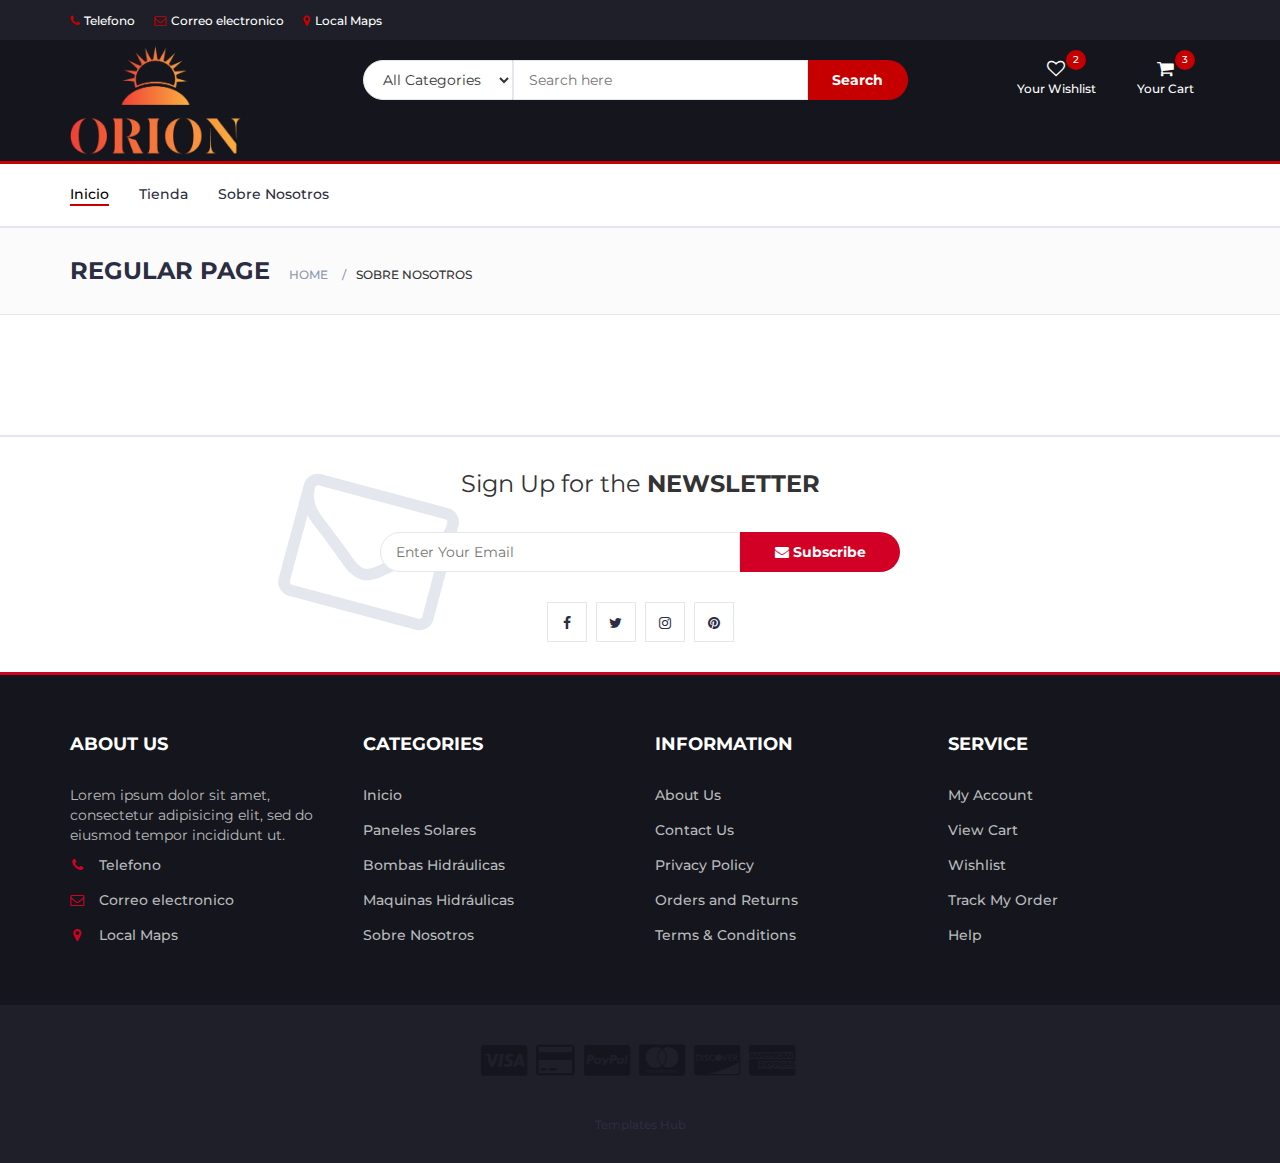
==== about us.html @ 0fdc16f3 "first commit" ====
<!DOCTYPE html>
<html lang="en">
	<head>
		<meta charset="utf-8">
		<meta http-equiv="X-UA-Compatible" content="IE=edge">
		<meta name="viewport" content="width=device-width, initial-scale=1">
		 <!-- The above 3 meta tags *must* come first in the head; any other head content must come *after* these tags -->

		<title>Electro - HTML Ecommerce Template</title>

 		<!-- Google font -->
 		<link href="https://fonts.googleapis.com/css?family=Montserrat:400,500,700" rel="stylesheet">

 		<!-- Bootstrap -->
 		<link type="text/css" rel="stylesheet" href="css/bootstrap.min.css"/>

 		<!-- Slick -->
 		<link type="text/css" rel="stylesheet" href="css/slick.css"/>
 		<link type="text/css" rel="stylesheet" href="css/slick-theme.css"/>

 		<!-- nouislider -->
 		<link type="text/css" rel="stylesheet" href="css/nouislider.min.css"/>

 		<!-- Font Awesome Icon -->
 		<link rel="stylesheet" href="css/font-awesome.min.css">

 		<!-- Custom stlylesheet -->
 		<link type="text/css" rel="stylesheet" href="css/style.css"/>

 		<!-- HTML5 shim and Respond.js for IE8 support of HTML5 elements and media queries -->
 		<!-- WARNING: Respond.js doesn't work if you view the page via file:// -->
 		<!--[if lt IE 9]>
 		  <script src="https://oss.maxcdn.com/html5shiv/3.7.3/html5shiv.min.js"></script>
 		  <script src="https://oss.maxcdn.com/respond/1.4.2/respond.min.js"></script>
 		<![endif]-->

    </head>
	<body>
		<!-- HEADER -->
		<header>
			<!-- TOP HEADER -->
			<div id="top-header">
				<div class="container">
					<ul class="header-links pull-left">
						<li><a href="https://api.whatsapp.com/send?phone=50589466511" target="_blank"><i class="fa fa-phone"></i>Telefono</a></li>
						<li><a href="#" target="_blank"><i class="fa fa-envelope-o"></i>Correo electronico</a></li>
						<li><a href="https://goo.gl/maps/2Bye7nDA3niQNHXu9" target="_blank"><i class="fa fa-map-marker"></i>Local Maps</a></li>
					</ul>
				</div>
			</div>
			<!-- /TOP HEADER -->

			<!-- MAIN HEADER -->
			<div id="header">
				<!-- container -->
				<div class="container">
					<!-- row -->
					<div class="row">
						<!-- LOGO -->
						<div class="col-md-3">
							<div class="header-logo">
								<a href="/index.html" class="logo">
									<img src="./img/logo.png" alt="" id="Logo_">
								</a>
							</div>
						</div>
						<!-- /LOGO -->

						<!-- SEARCH BAR -->
						<div class="col-md-6">
							<div class="header-search">
								<form>
									<select class="input-select">
										<option value="0">All Categories</option>
										<option value="1">Category 01</option>
										<option value="1">Category 02</option>
									</select>
									<input class="input" placeholder="Search here">
									<button class="search-btn">Search</button>
								</form>
							</div>
						</div>
						<!-- /SEARCH BAR -->

						<!-- ACCOUNT -->
						<div class="col-md-3 clearfix">
							<div class="header-ctn">
								<!-- Wishlist -->
								<div>
									<a href="#">
										<i class="fa fa-heart-o"></i>
										<span>Your Wishlist</span>
										<div class="qty">2</div>
									</a>
								</div>
								<!-- /Wishlist -->

								<!-- Cart -->
								<div class="dropdown">
									<a class="dropdown-toggle" data-toggle="dropdown" aria-expanded="true">
										<i class="fa fa-shopping-cart"></i>
										<span>Your Cart</span>
										<div class="qty">3</div>
									</a>
									<div class="cart-dropdown">
										<div class="cart-list">
											<div class="product-widget">
												<div class="product-img">
													<img src="./img/product01.png" alt="">
												</div>
												<div class="product-body">
													<h3 class="product-name"><a href="#">product name goes here</a></h3>
													<h4 class="product-price"><span class="qty">1x</span>$980.00</h4>
												</div>
												<button class="delete"><i class="fa fa-close"></i></button>
											</div>

											<div class="product-widget">
												<div class="product-img">
													<img src="./img/product02.png" alt="">
												</div>
												<div class="product-body">
													<h3 class="product-name"><a href="#">product name goes here</a></h3>
													<h4 class="product-price"><span class="qty">3x</span>$980.00</h4>
												</div>
												<button class="delete"><i class="fa fa-close"></i></button>
											</div>
										</div>
										<div class="cart-summary">
											<small>3 Item(s) selected</small>
											<h5>SUBTOTAL: $2940.00</h5>
										</div>
										<div class="cart-btns">
											<a href="#">View Cart</a>
											<a href="#">Checkout  <i class="fa fa-arrow-circle-right"></i></a>
										</div>
									</div>
								</div>
								<!-- /Cart -->

								<!-- Menu Toogle -->
								<div class="menu-toggle">
									<a href="#">
										<i class="fa fa-bars"></i>
										<span>Menu</span>
									</a>
								</div>
								<!-- /Menu Toogle -->
							</div>
						</div>
						<!-- /ACCOUNT -->
					</div>
					<!-- row -->
				</div>
				<!-- container -->
			</div>
			<!-- /MAIN HEADER -->
		</header>
		<!-- /HEADER -->

		<!-- NAVIGATION -->
		<nav id="navigation">
			<!-- container -->
			<div class="container">
				<!-- responsive-nav -->
				<div id="responsive-nav">
					<!-- NAV -->
					<ul class="main-nav nav navbar-nav">
						<li class="active"><a href="/index.html">Inicio</a></li>
						<li><a href="/store.html">Tienda</a></li>
						<li><a href="/about us.html">Sobre Nosotros</a></li>
					</ul>
					<!-- /NAV -->
				</div>
				<!-- /responsive-nav -->
			</div>
			<!-- /container -->
		</nav>
		<!-- /NAVIGATION -->

		<!-- BREADCRUMB -->
		<div id="breadcrumb" class="section">
			<!-- container -->
			<div class="container">
				<!-- row -->
				<div class="row">
					<div class="col-md-12">
						<h3 class="breadcrumb-header">Regular Page</h3>
						<ul class="breadcrumb-tree">
							<li><a href="/index.html">Home</a></li>
							<li class="active">Sobre Nosotros</li>
						</ul>
					</div>
				</div>
				<!-- /row -->
			</div>
			<!-- /container -->
		</div>
		<!-- /BREADCRUMB -->

		<!-- SECTION -->
		<div class="section">
			<!-- container -->
			
				<!-- row -->
				<div class="row">
				</div>
				<!-- /row -->
			</div>
			<!-- /container -->
		</div>
		<!-- /SECTION -->

		<!-- NEWSLETTER -->
		<div id="newsletter" class="section">
			<!-- container -->
			<div class="container">
				<!-- row -->
				<div class="row">
					<div class="col-md-12">
						<div class="newsletter">
							<p>Sign Up for the <strong>NEWSLETTER</strong></p>
							<form>
								<input class="input" type="email" placeholder="Enter Your Email">
								<button class="newsletter-btn"><i class="fa fa-envelope"></i> Subscribe</button>
							</form>
							<ul class="newsletter-follow">
								<li>
									<a href="#"><i class="fa fa-facebook"></i></a>
								</li>
								<li>
									<a href="#"><i class="fa fa-twitter"></i></a>
								</li>
								<li>
									<a href="#"><i class="fa fa-instagram"></i></a>
								</li>
								<li>
									<a href="#"><i class="fa fa-pinterest"></i></a>
								</li>
							</ul>
						</div>
					</div>
				</div>
				<!-- /row -->
			</div>
			<!-- /container -->
		</div>
		<!-- /NEWSLETTER -->

		<!-- FOOTER -->
		<footer id="footer">
			<!-- top footer -->
			<div class="section">
				<!-- container -->
				<div class="container">
					<!-- row -->
					<div class="row">
						<div class="col-md-3 col-xs-6">
							<div class="footer">
								<h3 class="footer-title">About Us</h3>
								<p>Lorem ipsum dolor sit amet, consectetur adipisicing elit, sed do eiusmod tempor incididunt ut.</p>
								<ul class="footer-links">
									<li><a href="https://api.whatsapp.com/send?phone=50589466511" target="_blank"><i class="fa fa-phone"></i>Telefono</a></li>
									<li><a href="#"><i class="fa fa-envelope-o"></i>Correo electronico</a></li>
									<li><a href="https://goo.gl/maps/2Bye7nDA3niQNHXu9" target="_blank"><i class="fa fa-map-marker"></i>Local Maps</a></li>
								</ul>
							</div>
						</div>

						<div class="col-md-3 col-xs-6">
							<div class="footer">
								<h3 class="footer-title">Categories</h3>
								<ul class="footer-links">
									<li class="active"><a href="/index.html">Inicio</a></li>
									<li><a href="/product.html">Paneles Solares</a></li>
									<li><a href="/product.html">Bombas Hidráulicas</a></li>
									<li><a href="/product.html">Maquinas Hidráulicas</a></li>
									<li><a href="/blank.html">Sobre Nosotros</a></li>
								</ul>
							</div>
						</div>

						<div class="clearfix visible-xs"></div>

						<div class="col-md-3 col-xs-6">
							<div class="footer">
								<h3 class="footer-title">Information</h3>
								<ul class="footer-links">
									<li><a href="#">About Us</a></li>
									<li><a href="#">Contact Us</a></li>
									<li><a href="#">Privacy Policy</a></li>
									<li><a href="#">Orders and Returns</a></li>
									<li><a href="#">Terms & Conditions</a></li>
								</ul>
							</div>
						</div>

						<div class="col-md-3 col-xs-6">
							<div class="footer">
								<h3 class="footer-title">Service</h3>
								<ul class="footer-links">
									<li><a href="#">My Account</a></li>
									<li><a href="#">View Cart</a></li>
									<li><a href="#">Wishlist</a></li>
									<li><a href="#">Track My Order</a></li>
									<li><a href="#">Help</a></li>
								</ul>
							</div>
						</div>
					</div>
					<!-- /row -->
				</div>
				<!-- /container -->
			</div>
			<!-- /top footer -->

			<!-- bottom footer -->
			<div id="bottom-footer" class="section">
				<div class="container">
					<!-- row -->
					<div class="row">
						<div class="col-md-12 text-center">
							<ul class="footer-payments">
								<li><a href="#"><i class="fa fa-cc-visa"></i></a></li>
								<li><a href="#"><i class="fa fa-credit-card"></i></a></li>
								<li><a href="#"><i class="fa fa-cc-paypal"></i></a></li>
								<li><a href="#"><i class="fa fa-cc-mastercard"></i></a></li>
								<li><a href="#"><i class="fa fa-cc-discover"></i></a></li>
								<li><a href="#"><i class="fa fa-cc-amex"></i></a></li>
							</ul>
							<span class="copyright">
								 <a target="_blank" href="https://www.templateshub.net">Templates Hub</a>
							</span>


						</div>
					</div>
						<!-- /row -->
				</div>
				<!-- /container -->
			</div>
			<!-- /bottom footer -->
		</footer>
		<!-- /FOOTER -->

		<!-- jQuery Plugins -->
		<script src="js/jquery.min.js"></script>
		<script src="js/bootstrap.min.js"></script>
		<script src="js/slick.min.js"></script>
		<script src="js/nouislider.min.js"></script>
		<script src="js/jquery.zoom.min.js"></script>
		<script src="js/main.js"></script>

	</body>
</html>
---- css/nouislider.min.css ----
/*! nouislider - 10.0.0 - 2017-05-28 14:52:48 */.noUi-target,.noUi-target *{-webkit-touch-callout:none;-webkit-tap-highlight-color:transparent;-webkit-user-select:none;-ms-touch-action:none;touch-action:none;-ms-user-select:none;-moz-user-select:none;user-select:none;-moz-box-sizing:border-box;box-sizing:border-box}.noUi-target{position:relative;direction:ltr}.noUi-base{width:100%;height:100%;position:relative;z-index:1}.noUi-connect{position:absolute;right:0;top:0;left:0;bottom:0}.noUi-origin{position:absolute;height:0;width:0}.noUi-handle{position:relative;z-index:1}.noUi-state-tap .noUi-connect,.noUi-state-tap .noUi-origin{-webkit-transition:top .3s,right .3s,bottom .3s,left .3s;transition:top .3s,right .3s,bottom .3s,left .3s}.noUi-state-drag *{cursor:inherit!important}.noUi-base,.noUi-handle{-webkit-transform:translate3d(0,0,0);transform:translate3d(0,0,0)}.noUi-horizontal{height:18px}.noUi-horizontal .noUi-handle{width:34px;height:28px;left:-17px;top:-6px}.noUi-vertical{width:18px}.noUi-vertical .noUi-handle{width:28px;height:34px;left:-6px;top:-17px}.noUi-target{background:#FAFAFA;border-radius:4px;border:1px solid #D3D3D3;box-shadow:inset 0 1px 1px #F0F0F0,0 3px 6px -5px #BBB}.noUi-connect{background:#3FB8AF;border-radius:4px;box-shadow:inset 0 0 3px rgba(51,51,51,.45);-webkit-transition:background 450ms;transition:background 450ms}.noUi-draggable{cursor:ew-resize}.noUi-vertical .noUi-draggable{cursor:ns-resize}.noUi-handle{border:1px solid #D9D9D9;border-radius:3px;background:#FFF;cursor:default;box-shadow:inset 0 0 1px #FFF,inset 0 1px 7px #EBEBEB,0 3px 6px -3px #BBB}.noUi-active{box-shadow:inset 0 0 1px #FFF,inset 0 1px 7px #DDD,0 3px 6px -3px #BBB}.noUi-handle:after,.noUi-handle:before{content:"";display:block;position:absolute;height:14px;width:1px;background:#E8E7E6;left:14px;top:6px}.noUi-handle:after{left:17px}.noUi-vertical .noUi-handle:after,.noUi-vertical .noUi-handle:before{width:14px;height:1px;left:6px;top:14px}.noUi-vertical .noUi-handle:after{top:17px}[disabled] .noUi-connect{background:#B8B8B8}[disabled] .noUi-handle,[disabled].noUi-handle,[disabled].noUi-target{cursor:not-allowed}.noUi-pips,.noUi-pips *{-moz-box-sizing:border-box;box-sizing:border-box}.noUi-pips{position:absolute;color:#999}.noUi-value{position:absolute;white-space:nowrap;text-align:center}.noUi-value-sub{color:#ccc;font-size:10px}.noUi-marker{position:absolute;background:#CCC}.noUi-marker-large,.noUi-marker-sub{background:#AAA}.noUi-pips-horizontal{padding:10px 0;height:80px;top:100%;left:0;width:100%}.noUi-value-horizontal{-webkit-transform:translate3d(-50%,50%,0);transform:translate3d(-50%,50%,0)}.noUi-marker-horizontal.noUi-marker{margin-left:-1px;width:2px;height:5px}.noUi-marker-horizontal.noUi-marker-sub{height:10px}.noUi-marker-horizontal.noUi-marker-large{height:15px}.noUi-pips-vertical{padding:0 10px;height:100%;top:0;left:100%}.noUi-value-vertical{-webkit-transform:translate3d(0,50%,0);transform:translate3d(0,50%,0);padding-left:25px}.noUi-marker-vertical.noUi-marker{width:5px;height:2px;margin-top:-1px}.noUi-marker-vertical.noUi-marker-sub{width:10px}.noUi-marker-vertical.noUi-marker-large{width:15px}.noUi-tooltip{display:block;position:absolute;border:1px solid #D9D9D9;border-radius:3px;background:#fff;color:#000;padding:5px;text-align:center;white-space:nowrap}.noUi-horizontal .noUi-tooltip{-webkit-transform:translate(-50%,0);transform:translate(-50%,0);left:50%;bottom:120%}.noUi-vertical .noUi-tooltip{-webkit-transform:translate(0,-50%);transform:translate(0,-50%);top:50%;right:120%}
---- css/style.css ----
/*
Template Name: Electro - HTML Ecommerce Template
Author: yaminncco

Colors:
	Body 		: #333
	Headers 	: #2B2D42
	Primary 	: #D10024
	Dark 		: #15161D ##1E1F29
	Grey 		: #E4E7ED #FBFBFC #8D99AE #B9BABC

Fonts: Montserrat

Table OF Contents
------------------------------------
1 > GENERAL
------ Typography
------ Buttons
------ Inputs
------ Sections
------ Breadcrumb
2 > HEADER
------ Top header
------ Logo
------ Search
------ Cart
3 > NAVIGATION
------ Main nav
------ Responsive Nav
4 > CATEGORY SHOP
5 > HOT DEAL
6 > PRODUCT
------ Product
------ Widget product
------ Product slick
7 > STORE PAGE
------ Aside
------ Store
8 > PRODUCT DETAILS PAGE
------ Product view
------ Product details
------ Product tab
9 > CHECKOUT PAGE
10 > NEWSLETTER
11 > FOOTER
11 > SLICK STYLE
12 > RESPONSIVE
------------------------------------*/

/*=========================================================
	01 -> GENERAL
===========================================================*/

/*----------------------------*\
	Typography
\*----------------------------*/

body {
  font-family: 'Montserrat', sans-serif;
  font-weight: 400;
  color: #333;
}

h1, h2, h3, h4, h5, h6 {
  color: #2B2D42;
  font-weight: 700;
  margin: 0 0 10px;
}

a {
  color: #2B2D42;
  font-weight: 500;
  -webkit-transition: 0.2s color;
  transition: 0.2s color;
}

a:hover, a:focus {
  color: #D10024;
  text-decoration: none;
  outline: none;
}

ul, ol {
  margin: 0;
  padding: 0;
  list-style: none
}

/*----------------------------*\
	Buttons
\*----------------------------*/

.primary-btn {
  display: inline-block;
  padding: 12px 30px;
  background-color: #0000d1;
  border: none;
  border-radius: 40px;
  color: #FFF;
  text-transform: uppercase;
  font-weight: 700;
  text-align: center;
  -webkit-transition: 0.2s all;
  transition: 0.2s all;
}

.primary-btn:hover, .primary-btn:focus {
  opacity: 0.9;
  color: #FFF;
}

/*----------------------------*\
	Inputs
\*----------------------------*/

/*-- Text input --*/

.input {
  height: 40px;
  padding: 0px 15px;
  border: 1px solid #E4E7ED;
  background-color: #FFF;
  width: 100%;
}

textarea.input {
  padding: 15px;
  min-height: 90px;
}

/*-- Number input --*/

.input-number {
  position: relative;
}

.input-number input[type="number"]::-webkit-inner-spin-button, .input-number input[type="number"]::-webkit-outer-spin-button {
  -webkit-appearance: none;
  margin: 0;
}

.input-number input[type="number"] {
  -moz-appearance: textfield;
  height: 40px;
  width: 100%;
  border: 1px solid #E4E7ED;
  background-color: #FFF;
  padding: 0px 35px 0px 15px;
}

.input-number .qty-up, .input-number .qty-down {
  position: absolute;
  display: block;
  width: 20px;
  height: 20px;
  border: 1px solid #E4E7ED;
  background-color: #FFF;
  text-align: center;
  font-weight: 700;
  cursor: pointer;
  -webkit-user-select: none;
  -moz-user-select: none;
  -ms-user-select: none;
  user-select: none;
}

.input-number .qty-up {
  right: 0;
  top: 0;
  border-bottom: 0px;
}

.input-number .qty-down {
  right: 0;
  bottom: 0;
}

.input-number .qty-up:hover, .input-number .qty-down:hover {
  background-color: #E4E7ED;
  color: #0000d1;
}

/*-- Select input --*/

.input-select {
  padding: 0px 15px;
  background: #FFF;
  border: 1px solid #E4E7ED;
  height: 40px;
}

/*-- checkbox & radio input --*/

.input-radio, .input-checkbox {
  position: relative;
  display: block;
}

.input-radio input[type="radio"]:not(:checked), .input-radio input[type="radio"]:checked, .input-checkbox input[type="checkbox"]:not(:checked), .input-checkbox input[type="checkbox"]:checked {
  position: absolute;
  margin-left: -9999px;
  visibility: hidden;
}

.input-radio label, .input-checkbox label {
  font-weight: 500;
  min-height: 20px;
  padding-left: 20px;
  margin-bottom: 5px;
  cursor: pointer;
}

.input-radio input[type="radio"]+label span, .input-checkbox input[type="checkbox"]+label span {
  position: absolute;
  left: 0px;
  top: 4px;
  width: 14px;
  height: 14px;
  border: 2px solid #E4E7ED;
  background: #FFF;
}

.input-radio input[type="radio"]+label span {
  border-radius: 50%;
}

.input-radio input[type="radio"]+label span:after {
  content: "";
  position: absolute;
  left: 50%;
  top: 50%;
  -webkit-transform: translate(-50%, -50%) scale(0);
  -ms-transform: translate(-50%, -50%) scale(0);
  transform: translate(-50%, -50%) scale(0);
  background-color: #FFF;
  width: 4px;
  height: 4px;
  border-radius: 50%;
  opacity: 0;
  -webkit-transition: all 0.2s;
  transition: all 0.2s;
}

.input-checkbox input[type="checkbox"]+label span:after {
  content: '✔';
  position: absolute;
  top: -2px;
  left: 1px;
  font-size: 10px;
  color: #FFF;
  opacity: 0;
  -webkit-transform: scale(0);
  -ms-transform: scale(0);
  transform: scale(0);
  -webkit-transition: all 0.2s;
  transition: all 0.2s;
}

.input-radio input[type="radio"]:checked+label span, .input-checkbox input[type="checkbox"]:checked+label span {
  background-color: #D10024;
  border-color: #0000d1;
}

.input-radio input[type="radio"]:checked+label span:after {
  opacity: 1;
  -webkit-transform: translate(-50%, -50%) scale(1);
  -ms-transform: translate(-50%, -50%) scale(1);
  transform: translate(-50%, -50%) scale(1);
}

.input-checkbox input[type="checkbox"]:checked+label span:after {
  opacity: 1;
  -webkit-transform: scale(1);
  -ms-transform: scale(1);
  transform: scale(1);
}

.input-radio .caption, .input-checkbox .caption {
  margin-top: 5px;
  max-height: 0;
  overflow: hidden;
  -webkit-transition: 0.3s max-height;
  transition: 0.3s max-height;
}

.input-radio input[type="radio"]:checked~.caption, .input-checkbox input[type="checkbox"]:checked~.caption {
  max-height: 800px;
}

/*----------------------------*\
	Section
\*----------------------------*/

.section {
  padding-top: 30px;
  padding-bottom: 30px;
}

.section-title {
  position: relative;
  margin-bottom: 30px;
  margin-top: 15px;
}

.section-title .title {
  display: inline-block;
  text-transform: uppercase;
  margin: 0px;
}

.section-title .section-nav {
  float: right;
}

.section-title .section-nav .section-tab-nav {
  display: inline-block;
}

.section-tab-nav li {
  display: inline-block;
  margin-right: 15px;
}

.section-tab-nav li:last-child {
  margin-right: 0px;
}

.section-tab-nav li a {
  font-weight: 700;
  color: #8D99AE;
}

.section-tab-nav li a:after {
  content: "";
  display: block;
  width: 0%;
  height: 2px;
  background-color: #0000d1;
  -webkit-transition: 0.2s all;
  transition: 0.2s all;
}

.section-tab-nav li.active a {
  color: #0000d1;
}

.section-tab-nav li a:hover:after, .section-tab-nav li a:focus:after, .section-tab-nav li.active a:after {
  width: 100%;
}

.section-title .section-nav .products-slick-nav {
  top: 0px;
  right: 0px;
}

/*----------------------------*\
	Breadcrumb
\*----------------------------*/

#breadcrumb {
  padding: 30px 0px;
  background: #FBFBFC;
  border-bottom: 1px solid #E4E7ED;
  margin-bottom: 30px;
}

#breadcrumb .breadcrumb-header {
  display: inline-block;
  margin-top: 0px;
  margin-bottom: 0px;
  margin-right: 15px;
  text-transform: uppercase;
}

#breadcrumb .breadcrumb-tree {
  display: inline-block;
}

#breadcrumb .breadcrumb-tree li {
  display: inline-block;
  font-size: 12px;
  font-weight: 500;
  text-transform: uppercase;
}

#breadcrumb .breadcrumb-tree li+li {
  margin-left: 10px;
}

#breadcrumb .breadcrumb-tree li+li:before {
  content: '/';
  display: inline-block;
  color: #8D99AE;
  margin-right: 10px;
}

#breadcrumb .breadcrumb-tree li a {
  color: #8D99AE;
}

#breadcrumb .breadcrumb-tree li a:hover {
  color: #0000ff;
}

/*=========================================================
	02 -> HEADER
===========================================================*/

/*----------------------------*\
	Top header
\*----------------------------*/

#top-header {
  padding-top: 10px;
  padding-bottom: 10px;
  background-color: #1E1F29;
}

.header-links li {
  display: inline-block;
  margin-right: 15px;
  font-size: 12px;
}

.header-links li:last-child {
  margin-right: 0px;
}

.header-links li a {
  color: #FFF;
}

.header-links li a:hover {
  color:#c60000;
}

.header-links li i {
  color:#c60000;
  margin-right: 5px;
}

/*----------------------------*\
	Logo
\*----------------------------*/

#Logo_{
  width: 65%;
}

#header {
  background-color: #15161D;
  padding: 5px;
}

.header-logo {
  float: left;
}

.header-logo .logo img {
  display: block;
  width: 65%;
}

/*----------------------------*\
	Search
\*----------------------------*/

.header-search {
  padding-top: 15px;
}

.header-search form {
  position: relative;
  
}

.header-search form .input-select {
  margin-right: -4px;
  border-radius: 40px 0px 0px 40px;
}

.header-search form .input {
  width: calc(100% - 260px);
  margin-right: -4px;
}

.header-search form .search-btn {
  height: 40px;
  width: 100px;
  background:#c60000;
  color: #FFF;
  font-weight: 700;
  border: none;
  border-radius: 0px 40px 40px 0px;
}

/*----------------------------*\
	Cart
\*----------------------------*/

.header-ctn {
  float: right;
  padding: 15px 0px;
}

.header-ctn>div {
  display: inline-block;
}

.header-ctn>div+div {
  margin-left: 15px;
}

.header-ctn>div>a {
  display: block;
  position: relative;
  width: 90px;
  text-align: center;
  color: #FFF;
}

.header-ctn>div>a>i {
  display: block;
  font-size: 18px;
}

.header-ctn>div>a>span {
  font-size: 12px;
}

.header-ctn>div>a>.qty {
  position: absolute;
  right: 15px;
  top: -10px;
  width: 20px;
  height: 20px;
  line-height: 20px;
  text-align: center;
  border-radius: 50%;
  font-size: 10px;
  color: #FFF;
  background-color: #c60000;
}

.header-ctn .menu-toggle {
  display: none;
}

.cart-dropdown {
  position: absolute;
  width: 300px;
  background: #FFF;
  padding: 15px;
  -webkit-box-shadow: 0px 0px 0px 2px #E4E7ED;
  box-shadow: 0px 0px 0px 2px #E4E7ED;
  z-index: 99;
  right: 0;
  opacity: 0;
  visibility: hidden;
}

.dropdown.open>.cart-dropdown {
  opacity: 1;
  visibility: visible;
}

.cart-dropdown .cart-list {
  max-height: 180px;
  overflow-y: scroll;
  margin-bottom: 15px;
}

.cart-dropdown .cart-list .product-widget {
  padding: 0px;
  -webkit-box-shadow: none;
  box-shadow: none;
}

.cart-dropdown .cart-list .product-widget:last-child {
  margin-bottom: 0px;
}

.cart-dropdown .cart-list .product-widget .product-img {
  left: 0px;
  top: 0px;
}

.cart-dropdown .cart-list .product-widget .product-body .product-price {
  color: #2B2D42;
}

.cart-dropdown .cart-btns {
  margin: 0px -17px -17px;
}

.cart-dropdown .cart-btns>a {
  display: inline-block;
  width: calc(50% - 0px);
  padding: 12px;
  background-color: #D10024;
  color: #FFF;
  text-align: center;
  font-weight: 700;
  -webkit-transition: 0.2s all;
  transition: 0.2s all;
}

.cart-dropdown .cart-btns>a:first-child {
  margin-right: -4px;
  background-color: #1e1f29;
}

.cart-dropdown .cart-btns>a:hover {
  opacity: 0.9;
}

.cart-dropdown .cart-summary {
  border-top: 1px solid #E4E7ED;
  padding-top: 15px;
  padding-bottom: 15px;
}

/*=========================================================
	03 -> Navigation
===========================================================*/

#navigation {
  background: #FFF;
  border-bottom: 2px solid #E4E7ED;
  border-top: 3px solid #c60000;
}

/*----------------------------*\
	Main nav
\*----------------------------*/

.main-nav>li+li {
  margin-left: 30px
}

.main-nav>li>a {
  padding: 20px 0px;
}

.main-nav>li>a:hover, .main-nav>li>a:focus, .main-nav>li.active>a {
  color: black;
  background-color: transparent;
}

.main-nav>li>a:after {
  content: "";
  display: block;
  width: 0%;
  height: 2px;
  background-color: #c60000;
  -webkit-transition: 0.2s all;
  transition: 0.2s all;
}

.main-nav>li>a:hover:after, .main-nav>li>a:focus:after, .main-nav>li.active>a:after {
  width: 100%;
}

.header-ctn li.nav-toggle {
  display: none;
}

/*----------------------------*\
	responsive nav
\*----------------------------*/

@media only screen and (max-width: 991px) {
  .header-ctn .menu-toggle {
    display: inline-block;
  }
  #responsive-nav {
    position: fixed;
    left: 0;
    top: 0;
    background: #15161D;
    height: 100vh;
    max-width: 250px;
    width: 0%;
    overflow: hidden;
    z-index: 22;
    padding-top: 60px;
    -webkit-transform: translateX(-100%);
    -ms-transform: translateX(-100%);
    transform: translateX(-100%);
    -webkit-transition: 0.2s all;
    transition: 0.2s all;
  }
  #responsive-nav.active {
    -webkit-transform: translateX(0%);
    -ms-transform: translateX(0%);
    transform: translateX(0%);
    width: 100%;
  }
  .main-nav {
    margin: 0px;
    float: none;
  }
  .main-nav>li {
    display: block;
    float: none;
  }
  .main-nav>li+li {
    margin-left: 0px;
  }
  .main-nav>li>a {
    padding: 15px;
    color: #FFF;
  }
}

/*=========================================================
	03.5 -> info app
===========================================================*/
.container_info{
  margin: 20rem;
  display: flex;
  align-items: center;
}
.title_app h2{
  font-size: 10rem;
}
.title_app p{
  font-size: 2ch;
}
.img_app{
  margin: 10px;
}

/*=========================================================
	04 -> CATEGORY SHOP
===========================================================*/

.shop {
  position: relative;
  overflow: hidden;
  margin: 15px 0px;
}

.shop:before {
  content: "";
  position: absolute;
  top: 0;
  bottom: 0;
  left: 0px;
  width: 42%;
  background: #c60000d2;
  opacity: 0.9;
  -webkit-transform: skewX(-40deg);
  -ms-transform: skewX(-40deg);
  transform: skewX(-44deg);
}
#product01{
  width: 68%;
}

#product03{
  width: 75%;
}
#product05{
  width: 75%;
}

.shop:after {
  content: "";
  position: absolute;
  top: 0;
  bottom: 0;
  left: 1px;
  width: 100%;
  background: #de0000e0;
  opacity: 0.9;
  -webkit-transform: skewX(-45deg) translateX(-100%);
  -ms-transform: skewX(-45deg) translateX(-100%);
  transform: skewX(-45deg) translateX(-100%);
}

.shop .shop-img {
  position: relative;
  background-color: #E4E7ED;
  z-index: -1;
}

.shop .shop-img>img {
  width:80%;
  -webkit-transition: 0.2s all;
  transition: 0.2s all;
}

.shop:hover .shop-img>img {
  -webkit-transform: scale(1.1);
  -ms-transform: scale(1.1);
  transform: scale(1.1);
}

.shop .shop-body {
  position: absolute;
  top: 0;
  width: 75%;
  padding: 30px;
  z-index: 10;
}

.shop .shop-body h3 {
  color: #FFF;
}

.shop .shop-body .cta-btn {
  color: #FFF;
  text-transform: uppercase;
}

/*=========================================================
	05 -> HOT DEAL
===========================================================*/

#hot-deal.section {
  padding: 60px 0px;
  margin: 30px 0px;
  background-color: #E4E7ED;
  background-image: url('../img/hotdeal.png');
  background-position: center;
  background-repeat: no-repeat;
}

.hot-deal {
  text-align: center;
}

.hot-deal .hot-deal-countdown {
  margin-bottom: 30px;
}

.hot-deal .hot-deal-countdown>li {
  position: relative;
  display: inline-block;
  width: 100px;
  height: 100px;
  background: #D10024e6;
  text-align: center;
  border-radius: 50%;
  margin: 0px 5px;
}

.hot-deal .hot-deal-countdown>li>div {
  position: absolute;
  left: 0;
  right: 0;
  top: 50%;
  -webkit-transform: translateY(-50%);
  -ms-transform: translateY(-50%);
  transform: translateY(-50%);
}

.hot-deal .hot-deal-countdown>li>div h3 {
  color: #FFF;
  margin-bottom: 0px;
}

.hot-deal .hot-deal-countdown>li>div span {
  display: block;
  font-size: 10px;
  text-transform: uppercase;
  color: #FFF;
}

.hot-deal p {
  text-transform: uppercase;
  font-size: 24px;
}

.hot-deal .cta-btn {
  margin-top: 15px;
}

/*=========================================================
	06 -> PRODUCT
===========================================================*/

/*----------------------------*\
	product
\*----------------------------*/

.product {
  position: relative;
  margin: 15px 0px;
  -webkit-box-shadow: 0px 0px 0px 0px #E4E7ED, 0px 0px 0px 1px #E4E7ED;
  box-shadow: 0px 0px 0px 0px #E4E7ED, 0px 0px 0px 1px #E4E7ED;
  -webkit-transition: 0.2s all;
  transition: 0.2s all;
}

.product:hover {
  -webkit-box-shadow: 0px 0px 6px 0px #E4E7ED, 0px 0px 0px 2px #D10024;
  box-shadow: 0px 0px 6px 0px #E4E7ED, 0px 0px 0px 2px #D10024;
}

.product .product-img {
  position: relative;
}

.product .product-img>img {
  width: 100%;
}

.product .product-img .product-label {
  position: absolute;
  top: 15px;
  right: 15px;
}

.product .product-img .product-label>span {
  border: 2px solid;
  padding: 2px 10px;
  font-size: 12px;
}

.product .product-img .product-label>span.sale {
  background-color: #FFF;
  border-color: #D10024;
  color: #D10024;
}

.product .product-img .product-label>span.new {
  background-color: #D10024;
  border-color: #D10024;
  color: #FFF;
}

.product .product-body {
  position: relative;
  padding: 15px;
  background-color: #FFF;
  text-align: center;
  z-index: 20;
}

.product .product-body .product-category {
  text-transform: uppercase;
  font-size: 12px;
  color: #8D99AE;
}

.product .product-body .product-name {
  text-transform: uppercase;
  font-size: 14px;
}

.product .product-body .product-name>a {
  font-weight: 700;
}

.product .product-body .product-name>a:hover, .product .product-body .product-name>a:focus {
  color: #D10024;
}

.product .product-body .product-price {
  color: #D10024;
  font-size: 18px;
}

.product .product-body .product-price .product-old-price {
  font-size: 70%;
  font-weight: 400;
  color: #8D99AE;
}

.product .product-body .product-rating {
  position: relative;
  margin: 15px 0px 10px;
  height: 20px;
}

.product .product-body .product-rating>i {
  position: relative;
  width: 14px;
  margin-right: -4px;
  background: #FFF;
  color: #E4E7ED;
  z-index: 10;
}

.product .product-body .product-rating>i.fa-star {
  color: #ef233c;
}

.product .product-body .product-rating:after {
  content: "";
  position: absolute;
  top: 50%;
  left: 0;
  right: 0;
  -webkit-transform: translateY(-50%);
  -ms-transform: translateY(-50%);
  transform: translateY(-50%);
  height: 1px;
  background-color: #E4E7ED;
}

.product .product-body .product-btns>button {
  position: relative;
  width: 40px;
  height: 40px;
  line-height: 40px;
  background: transparent;
  border: none;
  -webkit-transition: 0.2s all;
  transition: 0.2s all;
}

.product .product-body .product-btns>button:hover {
  background-color: #E4E7ED;
  color: #D10024;
  border-radius: 50%;
}

.product .product-body .product-btns>button .tooltipp {
  position: absolute;
  bottom: 100%;
  left: 50%;
  -webkit-transform: translate(-50%, -15px);
  -ms-transform: translate(-50%, -15px);
  transform: translate(-50%, -15px);
  width: 150px;
  padding: 10px;
  font-size: 12px;
  line-height: 10px;
  background: #1e1f29;
  color: #FFF;
  text-transform: uppercase;
  z-index: 10;
  opacity: 0;
  visibility: hidden;
  -webkit-transition: 0.2s all;
  transition: 0.2s all;
}

.product .product-body .product-btns>button:hover .tooltipp {
  opacity: 1;
  visibility: visible;
  -webkit-transform: translate(-50%, -5px);
  -ms-transform: translate(-50%, -5px);
  transform: translate(-50%, -5px);
}

.product .add-to-cart {
  position: absolute;
  left: 1px;
  right: 1px;
  bottom: 1px;
  padding: 15px;
  background: #1e1f29;
  text-align: center;
  -webkit-transform: translateY(0%);
  -ms-transform: translateY(0%);
  transform: translateY(0%);
  -webkit-transition: 0.2s all;
  transition: 0.2s all;
  z-index: 2;
}

.product:hover .add-to-cart {
  -webkit-transform: translateY(100%);
  -ms-transform: translateY(100%);
  transform: translateY(100%);
}

.product .add-to-cart .add-to-cart-btn {
  position: relative;
  border: 2px solid transparent;
  height: 40px;
  padding: 0 30px;
  background-color: #ef233c;
  color: #FFF;
  text-transform: uppercase;
  font-weight: 700;
  border-radius: 40px;
  -webkit-transition: 0.2s all;
  transition: 0.2s all;
}

.product .add-to-cart .add-to-cart-btn>i {
  position: absolute;
  left: 0;
  top: 0;
  width: 40px;
  height: 40px;
  line-height: 38px;
  color: #D10024;
  opacity: 0;
  visibility: hidden;
}

.product .add-to-cart .add-to-cart-btn:hover {
  background-color: #FFF;
  color: #D10024;
  border-color: #D10024;
  padding: 0px 30px 0px 50px;
}

.product .add-to-cart .add-to-cart-btn:hover>i {
  opacity: 1;
  visibility: visible;
}

/*----------------------------*\
	Widget product
\*----------------------------*/

.product-widget {
  position: relative;
}

.product-widget+.product-widget {
  margin: 30px 0px;
}

.product-widget .product-img {
  position: absolute;
  left: 0px;
  top: 0px;
  width: 60px;
}

.product-widget .product-img>img {
  width: 100%;
}

.product-widget .product-body {
  padding-left: 75px;
  min-height: 60px;
}

.product-widget .product-body .product-category {
  text-transform: uppercase;
  font-size: 10px;
  color: #8D99AE;
}

.product-widget .product-body .product-name {
  text-transform: uppercase;
  font-size: 12px;
}

.product-widget .product-body .product-name>a {
  font-weight: 700;
}

.product-widget .product-body .product-name>a:hover, .product-widget .product-body .product-name>a:focus {
  color: #D10024;
}

.product-widget .product-body .product-price {
  font-size: 14px;
  color: #D10024;
}

.product-widget .product-body .product-price .product-old-price {
  font-size: 70%;
  font-weight: 400;
  color: #8D99AE;
}

.product-widget .product-body .product-price .qty {
  font-weight: 400;
  margin-right: 10px;
}

.product-widget .delete {
  position: absolute;
  top: 0;
  left: 0;
  height: 14px;
  width: 14px;
  text-align: center;
  font-size: 10px;
  padding: 0;
  background: #1e1f29;
  border: none;
  color: #FFF;
}

/*----------------------------*\
	Products slick
\*----------------------------*/

.products-slick .slick-list {
  padding-bottom: 60px;
  margin-bottom: -60px;
  z-index: 2;
}

.products-slick .product.slick-slide {
  margin: 15px;
}

.products-tabs>.tab-pane {
  display: block;
  height: 0;
  opacity: 0;
  visibility: hidden;
  overflow-y: hidden;
  padding-bottom: 60px;
  margin-bottom: -60px;
}

.products-tabs>.tab-pane.active {
  opacity: 1;
  visibility: visible;
  height: auto;
}

.products-slick-nav {
  position: absolute;
  right: 15px;
  z-index: 10;
}

.products-slick-nav .slick-prev, .products-slick-nav .slick-next {
  position: static;
  -webkit-transform: none;
  -ms-transform: none;
  transform: none;
  width: 20px;
  height: 20px;
  display: inline-block !important;
  margin: 0px 2px;
}

.products-slick-nav .slick-prev:before, .products-slick-nav .slick-next:before {
  font-size: 14px;
}

/*=========================================================
	07 -> PRODUCTS PAGE
===========================================================*/

/*----------------------------*\
	Aside
\*----------------------------*/

.aside+.aside {
  margin-top: 30px;
}

.aside>.aside-title {
  text-transform: uppercase;
  font-size: 18px;
  margin: 15px 0px 30px;
}

/*-- checkbox Filter --*/

.checkbox-filter>div+div {
  margin-top: 10px;
}

.checkbox-filter .input-radio label, .checkbox-filter .input-checkbox label {
  font-size: 12px;
}

.checkbox-filter .input-radio label small, .checkbox-filter .input-checkbox label small {
  color: #8D99AE;
}

/*-- Price Filter --*/

#price-slider {
  margin-bottom: 15px;
}

.noUi-target {
  background-color: #FFF;
  -webkit-box-shadow: none;
  box-shadow: none;
  border: 1px solid #E4E7ED;
  border-radius: 0px;
}

.noUi-connect {
  background-color: #D10024;
}

.noUi-horizontal {
  height: 6px;
}

.noUi-horizontal .noUi-handle {
  width: 12px;
  height: 12px;
  left: -6px;
  top: -4px;
  border: none;
  background: #D10024;
  -webkit-box-shadow: none;
  box-shadow: none;
  border-radius: 50%;
}

.noUi-handle:before, .noUi-handle:after {
  display: none;
}

.price-filter .input-number {
  display: inline-block;
  width: calc(50% - 7px);
}

/*----------------------------*\
	Store
\*----------------------------*/

.store-filter {
  margin-bottom: 15px;
  margin-top: 15px;
}

/*-- Store Sort --*/

.store-sort {
  display: inline-block;
}

.store-sort label {
  font-weight: 500;
  font-size: 12px;
  text-transform: uppercase;
  margin-right: 15px;
}

/*-- Store Grid --*/

.store-grid {
  float: right;
}

.store-grid li {
  display: inline-block;
  width: 40px;
  height: 40px;
  line-height: 40px;
  background-color: #FFF;
  border: 1px solid #E4E7ED;
  text-align: center;
  -webkit-transition: 0.2s all;
  transition: 0.2s all;
}

.store-grid li+li {
  margin-left: 5px;
}

.store-grid li:hover {
  background-color: #E4E7ED;
  color: #D10024;
}

.store-grid li.active {
  background-color: #D10024;
  border-color: #D10024;
  color: #FFF;
  cursor: default;
}

.store-grid li a {
  display: block;
}

/*-- Store Pagination --*/

.store-pagination {
  float: right;
}

.store-pagination li {
  display: inline-block;
  width: 40px;
  height: 40px;
  line-height: 40px;
  text-align: center;
  background-color: #FFF;
  border: 1px solid #E4E7ED;
  -webkit-transition: 0.2s all;
  transition: 0.2s all;
}

.store-pagination li+li {
  margin-left: 5px;
}

.store-pagination li:hover {
  background-color: #E4E7ED;
  color: #D10024;
}

.store-pagination li.active {
  background-color: #D10024;
  border-color: #D10024;
  color: #FFF;
  font-weight: 500;
  cursor: default;
}

.store-pagination li a {
  display: block;
}

.store-qty {
  margin-right: 30px;
  font-weight: 500;
  text-transform: uppercase;
  font-size: 12px;
}

/*=========================================================
	08 -> PRODUCT DETAILS PAGE
===========================================================*/

/*----------------------------*\
	Product view
\*----------------------------*/

#product-main-img .slick-prev {
  -webkit-transform: translateX(-15px);
  -ms-transform: translateX(-15px);
  transform: translateX(-15px);
  left: 15px;
}

#product-main-img .slick-next {
  -webkit-transform: translateX(15px);
  -ms-transform: translateX(15px);
  transform: translateX(15px);
  right: 15px;
}

#product-main-img .slick-prev, #product-main-img .slick-next {
  opacity: 0;
  visibility: hidden;
  -webkit-transition: 0.2s all;
  transition: 0.2s all;
}

#product-main-img:hover .slick-prev, #product-main-img:hover .slick-next {
  -webkit-transform: translateX(0%);
  -ms-transform: translateX(0%);
  transform: translateX(0%);
  opacity: 1;
  visibility: visible;
}

#product-main-img .zoomImg {
  background-color: #FFF;
}

#product-imgs .product-preview {
  margin: 0px 5px;
  border: 1px solid #E4E7ED;
}

#product-imgs .product-preview.slick-current {
  border-color: #D10024;
}

#product-imgs .slick-prev {
  top: -20px;
  left: 50%;
  -webkit-transform: translateX(-50%);
  -ms-transform: translateX(-50%);
  transform: translateX(-50%);
}

#product-imgs .slick-next {
  top: calc(100% - 20px);
  left: 50%;
  -webkit-transform: translateX(-50%);
  -ms-transform: translateX(-50%);
  transform: translateX(-50%);
}

#product-imgs .slick-prev:before {
  content: "\f106";
}

#product-imgs .slick-next:before {
  content: "\f107";
}

.product-preview img {
  width: 100%;
}

/*----------------------------*\
	Product details
\*----------------------------*/

.product-details .product-name {
  text-transform: uppercase;
  font-size: 18px;
}

.product-details .product-rating {
  display: inline-block;
  margin-right: 15px;
}

.product-details .product-rating>i {
  color: #E4E7ED;
}

.product-details .product-rating>i.fa-star {
  color: #D10024;
}

.product-details .review-link {
  font-size: 12px;
}

.product-details .product-price {
  display: inline-block;
  font-size: 24px;
  margin-top: 10px;
  margin-bottom: 15px;
  color: #D10024;
}

.product-details .product-price .product-old-price {
  font-size: 70%;
  font-weight: 400;
  color: #8D99AE;
}

.product-details .product-available {
  font-size: 12px;
  text-transform: uppercase;
  font-weight: 700;
  margin-left: 30px;
  color: #D10024;
}

.product-details .product-options {
  margin-top: 30px;
  margin-bottom: 30px;
}

.product-details .product-options label {
  font-weight: 500;
  font-size: 12px;
  text-transform: uppercase;
  margin-right: 15px;
  margin-bottom: 0px;
}

.product-details .product-options .input-select {
  width: 90px;
}

.product-details .add-to-cart {
  margin-bottom: 30px;
}

.product-details .add-to-cart .add-to-cart-btn {
  position: relative;
  border: 2px solid transparent;
  height: 40px;
  padding: 0 30px;
  background-color: #ef233c;
  color: #FFF;
  text-transform: uppercase;
  font-weight: 700;
  border-radius: 40px;
  -webkit-transition: 0.2s all;
  transition: 0.2s all;
}

.product-details .add-to-cart .add-to-cart-btn>i {
  position: absolute;
  left: 0;
  top: 0;
  width: 40px;
  height: 40px;
  line-height: 38px;
  color: #D10024;
  opacity: 0;
  visibility: hidden;
}

.product-details .add-to-cart .add-to-cart-btn:hover {
  background-color: #FFF;
  color: #D10024;
  border-color: #D10024;
  padding: 0px 30px 0px 50px;
}

.product-details .add-to-cart .add-to-cart-btn:hover>i {
  opacity: 1;
  visibility: visible;
}

.product-details .add-to-cart .qty-label {
  display: inline-block;
  font-weight: 500;
  font-size: 12px;
  text-transform: uppercase;
  margin-right: 15px;
  margin-bottom: 0px;
}

.product-details .add-to-cart .qty-label .input-number {
  width: 90px;
  display: inline-block;
}

.product-details .product-btns li {
  display: inline-block;
  text-transform: uppercase;
  font-size: 12px;
}

.product-details .product-btns li+li {
  margin-left: 15px;
}

.product-details .product-links {
  margin-top: 15px;
}

.product-details .product-links li {
  display: inline-block;
  text-transform: uppercase;
  font-size: 12px;
}

.product-details .product-links li+li {
  margin-left: 10px;
}

/*----------------------------*\
	 Product tab
\*----------------------------*/

#product-tab {
  margin-top: 60px;
}

#product-tab .tab-nav {
  position: relative;
  text-align: center;
  padding: 15px 0px;
  margin-bottom: 30px;
}

#product-tab .tab-nav:after {
  content: "";
  position: absolute;
  left: 0;
  right: 0;
  top: 50%;
  height: 1px;
  background-color: #E4E7ED;
  z-index: -1;
}

#product-tab .tab-nav li {
  display: inline-block;
  background: #FFF;
  padding: 0px 15px;
}

#product-tab .tab-nav li+li {
  margin-left: 15px;
}

#product-tab .tab-nav li a {
  display: block;
  font-weight: 700;
  color: #8D99AE;
}

#product-tab .tab-nav li.active a {
  color: #D10024;
}

#product-tab .tab-nav li a:after {
  content: "";
  display: block;
  width: 0%;
  height: 2px;
  background-color: #D10024;
  -webkit-transition: 0.2s all;
  transition: 0.2s all;
}

#product-tab .tab-nav li a:hover:after, #product-tab .tab-nav li a:focus:after, #product-tab .tab-nav li.active a:after {
  width: 100%;
}

/*-- Rating --*/

.rating-avg {
  font-size: 24px;
  font-weight: 700;
  margin-bottom: 15px;
}

.rating-avg .rating-stars {
  margin-left: 10px;
}

.rating-avg .rating-stars, .rating .rating-stars {
  display: inline-block;
}

.rating-avg .rating-stars>i, .rating .rating-stars>i {
  color: #E4E7ED;
}

.rating-avg .rating-stars>i.fa-star, .rating .rating-stars>i.fa-star {
  color: #D10024;
}

.rating li {
  margin: 5px 0px;
}

.rating .rating-progress {
  position: relative;
  display: inline-block;
  height: 9px;
  background-color: #E4E7ED;
  width: 120px;
  margin: 0px 10px;
  border-radius: 5px;
}

.rating .rating-progress>div {
  background-color: #D10024;
  position: absolute;
  left: 0;
  top: 0;
  bottom: 0;
  border-radius: 5px;
}

.rating .sum {
  display: inline-block;
  font-size: 12px;
  color: #8D99AE;
}

/*-- Reviews --*/

.reviews li {
  position: relative;
  padding-left: 145px;
  margin-bottom: 30px;
}

.reviews .review-heading {
  position: absolute;
  width: 130px;
  left: 0;
  top: 0;
  height: 70px;
}

.reviews .review-body {
  min-height: 70px;
}

.reviews .review-heading .name {
  margin-bottom: 5px;
  margin-top: 0px;
}

.reviews .review-heading .date {
  color: #8D99AE;
  font-size: 10px;
  margin: 0;
}

.reviews .review-heading .review-rating {
  margin-top: 5px;
}

.reviews .review-heading .review-rating>i {
  color: #E4E7ED;
}

.reviews .review-heading .review-rating>i.fa-star {
  color: #D10024;
}

.reviews-pagination {
  text-align: center;
}

.reviews-pagination li {
  display: inline-block;
  width: 35px;
  height: 35px;
  line-height: 35px;
  text-align: center;
  background-color: #FFF;
  border: 1px solid #E4E7ED;
  -webkit-transition: 0.2s all;
  transition: 0.2s all;
}

.reviews-pagination li:hover {
  background-color: #E4E7ED;
  color: #D10024;
}

.reviews-pagination li.active {
  background-color: #D10024;
  border-color: #D10024;
  color: #FFF;
  cursor: default;
}

.reviews-pagination li a {
  display: block;
}

/*-- Review Form --*/

.review-form .input {
  margin-bottom: 15px;
}

.review-form .input-rating {
  margin-bottom: 15px;
}

.review-form .input-rating .stars {
  display: inline-block;
  vertical-align: top;
}

.review-form .input-rating .stars input[type="radio"] {
  display: none;
}

.review-form .input-rating .stars>label {
  float: right;
  cursor: pointer;
  padding: 0px 3px;
  margin: 0px;
}

.review-form .input-rating .stars>label:before {
  content: "\f006";
  font-family: FontAwesome;
  color: #E4E7ED;
  -webkit-transition: 0.2s all;
  transition: 0.2s all;
}

.review-form .input-rating .stars>label:hover:before, .review-form .input-rating .stars>label:hover~label:before {
  color: #D10024;
}

.review-form .input-rating .stars>input:checked label:before, .review-form .input-rating .stars>input:checked~label:before {
  content: "\f005";
  color: #D10024;
}

/*=========================================================
	09 -> CHECKOUT PAGE
===========================================================*/

.billing-details {
  margin-bottom: 30px;
}

.shiping-details {
  margin-bottom: 30px;
}

.order-details {
  position: relative;
  padding: 0px 30px 30px;
  border-right: 1px solid #E4E7ED;
  border-left: 1px solid #E4E7ED;
  border-bottom: 1px solid #E4E7ED;
}

.order-details:before {
  content: "";
  position: absolute;
  left: -1px;
  right: -1px;
  top: -15px;
  height: 30px;
  border-top: 1px solid #E4E7ED;
  border-left: 1px solid #E4E7ED;
  border-right: 1px solid #E4E7ED;
}

.order-summary {
  margin: 15px 0px;
}

.order-summary .order-col {
  display: table;
  width: 100%;
}

.order-summary .order-col:after {
  content: "";
  display: block;
  clear: both;
}

.order-summary .order-col>div {
  display: table-cell;
  padding: 10px 0px;
}

.order-summary .order-col>div:first-child {
  width: calc(100% - 150px);
}

.order-summary .order-col>div:last-child {
  width: 150px;
  text-align: right;
}

.order-summary .order-col .order-total {
  font-size: 24px;
  color: #D10024;
}

.order-details .payment-method {
  margin: 30px 0px;
}

.order-details .order-submit {
  display: block;
  margin-top: 30px;
}

/*=========================================================
	10 -> NEWSLETTER
===========================================================*/

#newsletter.section {
  border-top: 2px solid #E4E7ED;
  border-bottom: 3px solid #D10024;
  margin-top: 30px;
}

.newsletter {
  text-align: center;
}

.newsletter p {
  font-size: 24px;
}

.newsletter form {
  position: relative;
  max-width: 520px;
  margin: 30px auto;
}

.newsletter form:after {
  content: "\f003";
  font-family: FontAwesome;
  position: absolute;
  font-size: 160px;
  color: #E4E7ED;
  top: 15px;
  -webkit-transform: translateY(-50%) rotate(15deg);
  -ms-transform: translateY(-50%) rotate(15deg);
  transform: translateY(-50%) rotate(15deg);
  z-index: -1;
  left: -90px;
}

.newsletter form .input {
  width: calc(100% - 160px);
  margin-right: -4px;
  border-radius: 40px 0px 0px 40px;
}

.newsletter form .newsletter-btn {
  width: 160px;
  height: 40px;
  font-weight: 700;
  background: #D10024;
  color: #FFF;
  border: none;
  border-radius: 0px 40px 40px 0px;
}

.newsletter .newsletter-follow {
  text-align: center;
}

.newsletter .newsletter-follow li {
  display: inline-block;
  margin-right: 5px;
}

.newsletter .newsletter-follow li:last-child {
  margin-right: 0px;
}

.newsletter .newsletter-follow li a {
  position: relative;
  display: block;
  width: 40px;
  height: 40px;
  text-align: center;
  line-height: 40px;
  border: 1px solid #E4E7ED;
  background-color: #FFF;
  -webkit-transition: 0.2s all;
  transition: 0.2s all;
}

.newsletter .newsletter-follow li a:hover, .newsletter .newsletter-follow li a:focus {
  background-color: #E4E7ED;
  color: #D10024;
}

/*=========================================================
	11 -> FOOTER
===========================================================*/

#footer {
  background: #15161D;
  color: #B9BABC;
}

#bottom-footer {
  background: #1E1F29;
}

.footer {
  margin: 30px 0px;
}

.footer .footer-title {
  color: #FFF;
  text-transform: uppercase;
  font-size: 18px;
  margin: 0px 0px 30px;
}

.footer-links li+li {
  margin-top: 15px;
}

.footer-links li a {
  color: #B9BABC;
}

.footer-links li i {
  margin-right: 15px;
  color: #D10024;
  width: 14px;
  text-align: center;
}

.footer-links li a:hover {
  color: #D10024;
}

.copyright {
  margin-top: 30px;
  display: block;
  font-size: 12px;
}

.footer-payments li {
  display: inline-block;
  margin-right: 5px;
}

.footer-payments li a {
  color: #15161D;
  font-size: 36px;
  display: block;
}

/*=========================================================
	12 -> SLICK STYLE
===========================================================*/

/*----------------------------*\
	Arrows
\*----------------------------*/

.slick-prev, .slick-next {
  width: 40px;
  height: 40px;
  border: 1px solid #E4E7ED;
  background-color: #FFF;
  border-radius: 50%;
  z-index: 22;
  -webkit-transition: 0.2s all;
  transition: 0.2s all;
}

.slick-prev:hover, .slick-prev:focus, .slick-next:hover, .slick-next:focus {
  background-color: #D10024;
  border-color: #D10024;
}

.slick-prev:before, .slick-next:before {
  font-family: FontAwesome;
  color: #2B2D42;
}

.slick-prev:before {
  content: "\f104";
}

.slick-next:before {
  content: "\f105";
}

.slick-prev:hover:before, .slick-prev:focus:before, .slick-next:hover:before, .slick-next:focus:before {
  color: #FFF;
}

.slick-prev {
  left: -20px;
}

.slick-next {
  right: -20px;
}

/*----------------------------*\
	Dots
\*----------------------------*/

.slick-dots li, .slick-dots li button, .slick-dots li button:before {
  width: 10px;
  height: 10px;
}

.slick-dots li button:before {
  content: "";
  opacity: 1;
  background: #E4E7ED;
  border-radius: 50%;
}

.slick-dots li.slick-active button:before {
  background-color: #D10024;
}

.custom-dots .slick-dots {
  position: static;
  margin: 15px 0px;
}

/*=========================================================
	13 -> RESPONSIVE
===========================================================*/

@media only screen and (max-width: 1201px) {}

@media only screen and (max-width: 991px) {
  #top-header .header-links.pull-left {
    float: none !important;
  }
  #top-header .header-links.pull-right {
    float: none !important;
    margin-top: 5px;
  }
  .header-logo {
    float: none;
    text-align: center;
  }
  .header-logo .logo {
    display: inline-block;
  }
  #product-imgs {
    margin-bottom: 60px;
    margin-top: 15px;
  }
  #rating {
    text-align: center;
  }
  #reviews {
    margin-top: 30px;
    margin-bottom: 30px;
  }
}

@media only screen and (max-width: 767px) {
  .section-title .section-nav {
    float: none;
    margin-top: 10px;
  }
  .section-tab-nav li {
    margin-top: 10px;
  }
}

@media only screen and (max-width: 480px) {
  [class*='col-xs'] {
    width: 100%;
  }
  .store-grid {
    float: none;
    margin-top: 10px;
  }
  .store-pagination {
    float: none;
    margin-top: 10px;
  }
}
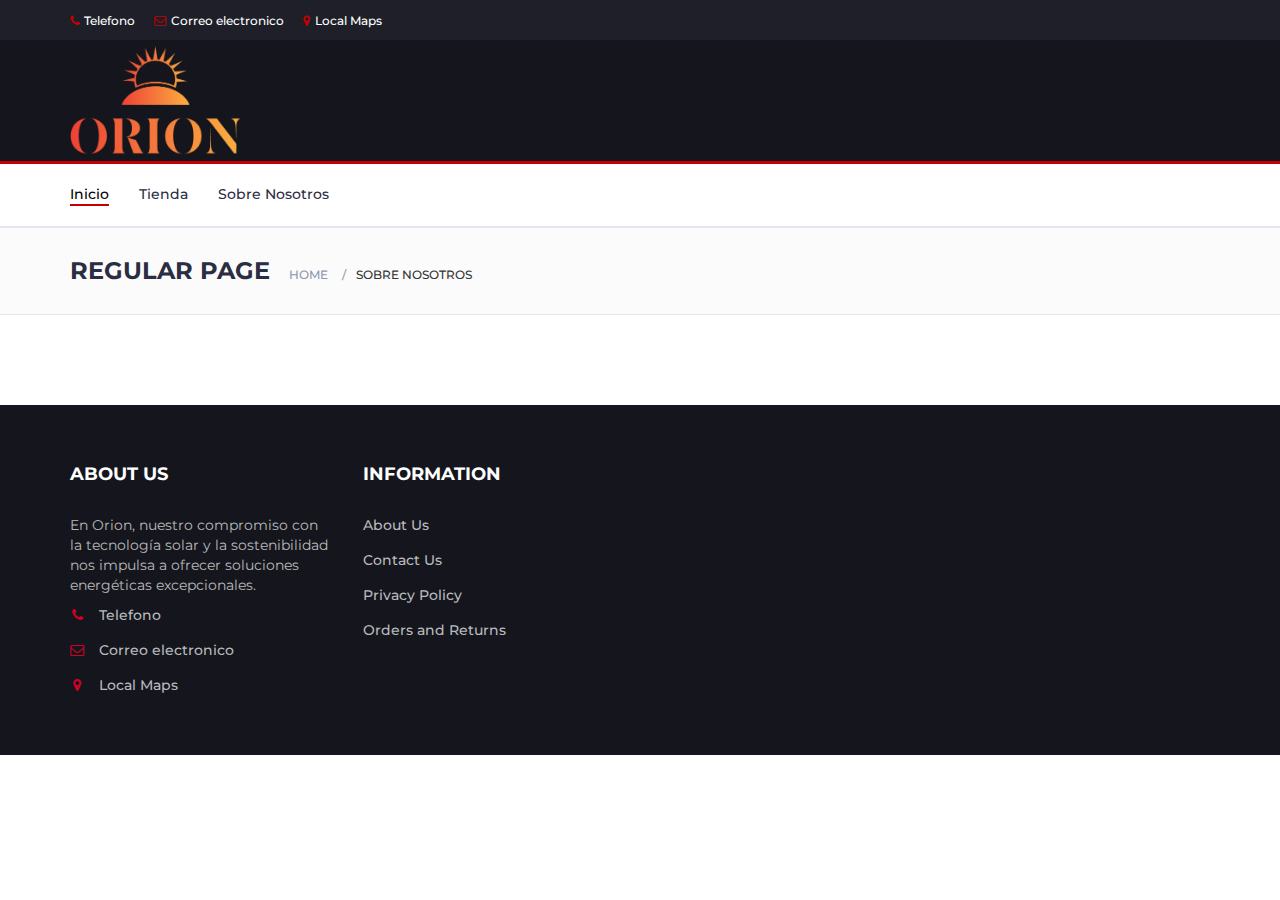
==== commit 90d852d4: "act" ====
--- a/about us.html
+++ b/about us.html
@@ -6,7 +6,7 @@
 		<meta name="viewport" content="width=device-width, initial-scale=1">
 		 <!-- The above 3 meta tags *must* come first in the head; any other head content must come *after* these tags -->
 
-		<title>Electro - HTML Ecommerce Template</title>
+		<title>Sobre Nosotros | Orión</title>
 
  		<!-- Google font -->
  		<link href="https://fonts.googleapis.com/css?family=Montserrat:400,500,700" rel="stylesheet">
@@ -42,7 +42,7 @@
 			<div id="top-header">
 				<div class="container">
 					<ul class="header-links pull-left">
-						<li><a href="https://api.whatsapp.com/send?phone=50589466511" target="_blank"><i class="fa fa-phone"></i>Telefono</a></li>
+						<li><a href="https://api.whatsapp.com/send?phone=50578000739" target="_blank"><i class="fa fa-phone"></i>Telefono</a></li>
 						<li><a href="#" target="_blank"><i class="fa fa-envelope-o"></i>Correo electronico</a></li>
 						<li><a href="https://goo.gl/maps/2Bye7nDA3niQNHXu9" target="_blank"><i class="fa fa-map-marker"></i>Local Maps</a></li>
 					</ul>
@@ -66,77 +66,10 @@
 						</div>
 						<!-- /LOGO -->
 
-						<!-- SEARCH BAR -->
-						<div class="col-md-6">
-							<div class="header-search">
-								<form>
-									<select class="input-select">
-										<option value="0">All Categories</option>
-										<option value="1">Category 01</option>
-										<option value="1">Category 02</option>
-									</select>
-									<input class="input" placeholder="Search here">
-									<button class="search-btn">Search</button>
-								</form>
-							</div>
-						</div>
-						<!-- /SEARCH BAR -->
 
 						<!-- ACCOUNT -->
 						<div class="col-md-3 clearfix">
 							<div class="header-ctn">
-								<!-- Wishlist -->
-								<div>
-									<a href="#">
-										<i class="fa fa-heart-o"></i>
-										<span>Your Wishlist</span>
-										<div class="qty">2</div>
-									</a>
-								</div>
-								<!-- /Wishlist -->
-
-								<!-- Cart -->
-								<div class="dropdown">
-									<a class="dropdown-toggle" data-toggle="dropdown" aria-expanded="true">
-										<i class="fa fa-shopping-cart"></i>
-										<span>Your Cart</span>
-										<div class="qty">3</div>
-									</a>
-									<div class="cart-dropdown">
-										<div class="cart-list">
-											<div class="product-widget">
-												<div class="product-img">
-													<img src="./img/product01.png" alt="">
-												</div>
-												<div class="product-body">
-													<h3 class="product-name"><a href="#">product name goes here</a></h3>
-													<h4 class="product-price"><span class="qty">1x</span>$980.00</h4>
-												</div>
-												<button class="delete"><i class="fa fa-close"></i></button>
-											</div>
-
-											<div class="product-widget">
-												<div class="product-img">
-													<img src="./img/product02.png" alt="">
-												</div>
-												<div class="product-body">
-													<h3 class="product-name"><a href="#">product name goes here</a></h3>
-													<h4 class="product-price"><span class="qty">3x</span>$980.00</h4>
-												</div>
-												<button class="delete"><i class="fa fa-close"></i></button>
-											</div>
-										</div>
-										<div class="cart-summary">
-											<small>3 Item(s) selected</small>
-											<h5>SUBTOTAL: $2940.00</h5>
-										</div>
-										<div class="cart-btns">
-											<a href="#">View Cart</a>
-											<a href="#">Checkout  <i class="fa fa-arrow-circle-right"></i></a>
-										</div>
-									</div>
-								</div>
-								<!-- /Cart -->
 
 								<!-- Menu Toogle -->
 								<div class="menu-toggle">
@@ -211,41 +144,6 @@
 		</div>
 		<!-- /SECTION -->
 
-		<!-- NEWSLETTER -->
-		<div id="newsletter" class="section">
-			<!-- container -->
-			<div class="container">
-				<!-- row -->
-				<div class="row">
-					<div class="col-md-12">
-						<div class="newsletter">
-							<p>Sign Up for the <strong>NEWSLETTER</strong></p>
-							<form>
-								<input class="input" type="email" placeholder="Enter Your Email">
-								<button class="newsletter-btn"><i class="fa fa-envelope"></i> Subscribe</button>
-							</form>
-							<ul class="newsletter-follow">
-								<li>
-									<a href="#"><i class="fa fa-facebook"></i></a>
-								</li>
-								<li>
-									<a href="#"><i class="fa fa-twitter"></i></a>
-								</li>
-								<li>
-									<a href="#"><i class="fa fa-instagram"></i></a>
-								</li>
-								<li>
-									<a href="#"><i class="fa fa-pinterest"></i></a>
-								</li>
-							</ul>
-						</div>
-					</div>
-				</div>
-				<!-- /row -->
-			</div>
-			<!-- /container -->
-		</div>
-		<!-- /NEWSLETTER -->
 
 		<!-- FOOTER -->
 		<footer id="footer">
@@ -258,24 +156,11 @@
 						<div class="col-md-3 col-xs-6">
 							<div class="footer">
 								<h3 class="footer-title">About Us</h3>
-								<p>Lorem ipsum dolor sit amet, consectetur adipisicing elit, sed do eiusmod tempor incididunt ut.</p>
+								<p>En Orion, nuestro compromiso con la tecnología solar y la sostenibilidad nos impulsa a ofrecer soluciones energéticas excepcionales.</p>
 								<ul class="footer-links">
 									<li><a href="https://api.whatsapp.com/send?phone=50589466511" target="_blank"><i class="fa fa-phone"></i>Telefono</a></li>
-									<li><a href="#"><i class="fa fa-envelope-o"></i>Correo electronico</a></li>
+									<li><a href="https://mail.google.com/mail/u/0/#all?compose=DmwnWsdDxHZrjQcBSqwxXVgsZwNZvrclmrQvTxMDxfmbJLDRdxqmXTDnPGCnsLcTkZTMPWDdGZxl" target="_blank"><i class="fa fa-envelope-o"></i>Correo electronico</a></li>
 									<li><a href="https://goo.gl/maps/2Bye7nDA3niQNHXu9" target="_blank"><i class="fa fa-map-marker"></i>Local Maps</a></li>
-								</ul>
-							</div>
-						</div>
-
-						<div class="col-md-3 col-xs-6">
-							<div class="footer">
-								<h3 class="footer-title">Categories</h3>
-								<ul class="footer-links">
-									<li class="active"><a href="/index.html">Inicio</a></li>
-									<li><a href="/product.html">Paneles Solares</a></li>
-									<li><a href="/product.html">Bombas Hidráulicas</a></li>
-									<li><a href="/product.html">Maquinas Hidráulicas</a></li>
-									<li><a href="/blank.html">Sobre Nosotros</a></li>
 								</ul>
 							</div>
 						</div>
@@ -286,60 +171,20 @@
 							<div class="footer">
 								<h3 class="footer-title">Information</h3>
 								<ul class="footer-links">
-									<li><a href="#">About Us</a></li>
-									<li><a href="#">Contact Us</a></li>
-									<li><a href="#">Privacy Policy</a></li>
-									<li><a href="#">Orders and Returns</a></li>
-									<li><a href="#">Terms & Conditions</a></li>
+									<li><a href="../about us.html">About Us</a></li>
+									<li><a href="https://api.whatsapp.com/send?phone=+50578000739&text=Ocupo%20tener%20un%20contacto%20con%20usted%20para%20resolver%20una%20consulta">Contact Us</a></li>
+									<li><a href="/politica.html">Privacy Policy</a></li>
+									<li><a href="https://www.whatsapp.com/catalog/50578000739/?app_absent=0">Orders and Returns</a></li>
 								</ul>
 							</div>
 						</div>
 
-						<div class="col-md-3 col-xs-6">
-							<div class="footer">
-								<h3 class="footer-title">Service</h3>
-								<ul class="footer-links">
-									<li><a href="#">My Account</a></li>
-									<li><a href="#">View Cart</a></li>
-									<li><a href="#">Wishlist</a></li>
-									<li><a href="#">Track My Order</a></li>
-									<li><a href="#">Help</a></li>
-								</ul>
-							</div>
-						</div>
 					</div>
 					<!-- /row -->
 				</div>
 				<!-- /container -->
 			</div>
 			<!-- /top footer -->
-
-			<!-- bottom footer -->
-			<div id="bottom-footer" class="section">
-				<div class="container">
-					<!-- row -->
-					<div class="row">
-						<div class="col-md-12 text-center">
-							<ul class="footer-payments">
-								<li><a href="#"><i class="fa fa-cc-visa"></i></a></li>
-								<li><a href="#"><i class="fa fa-credit-card"></i></a></li>
-								<li><a href="#"><i class="fa fa-cc-paypal"></i></a></li>
-								<li><a href="#"><i class="fa fa-cc-mastercard"></i></a></li>
-								<li><a href="#"><i class="fa fa-cc-discover"></i></a></li>
-								<li><a href="#"><i class="fa fa-cc-amex"></i></a></li>
-							</ul>
-							<span class="copyright">
-								 <a target="_blank" href="https://www.templateshub.net">Templates Hub</a>
-							</span>
-
-
-						</div>
-					</div>
-						<!-- /row -->
-				</div>
-				<!-- /container -->
-			</div>
-			<!-- /bottom footer -->
 		</footer>
 		<!-- /FOOTER -->
 
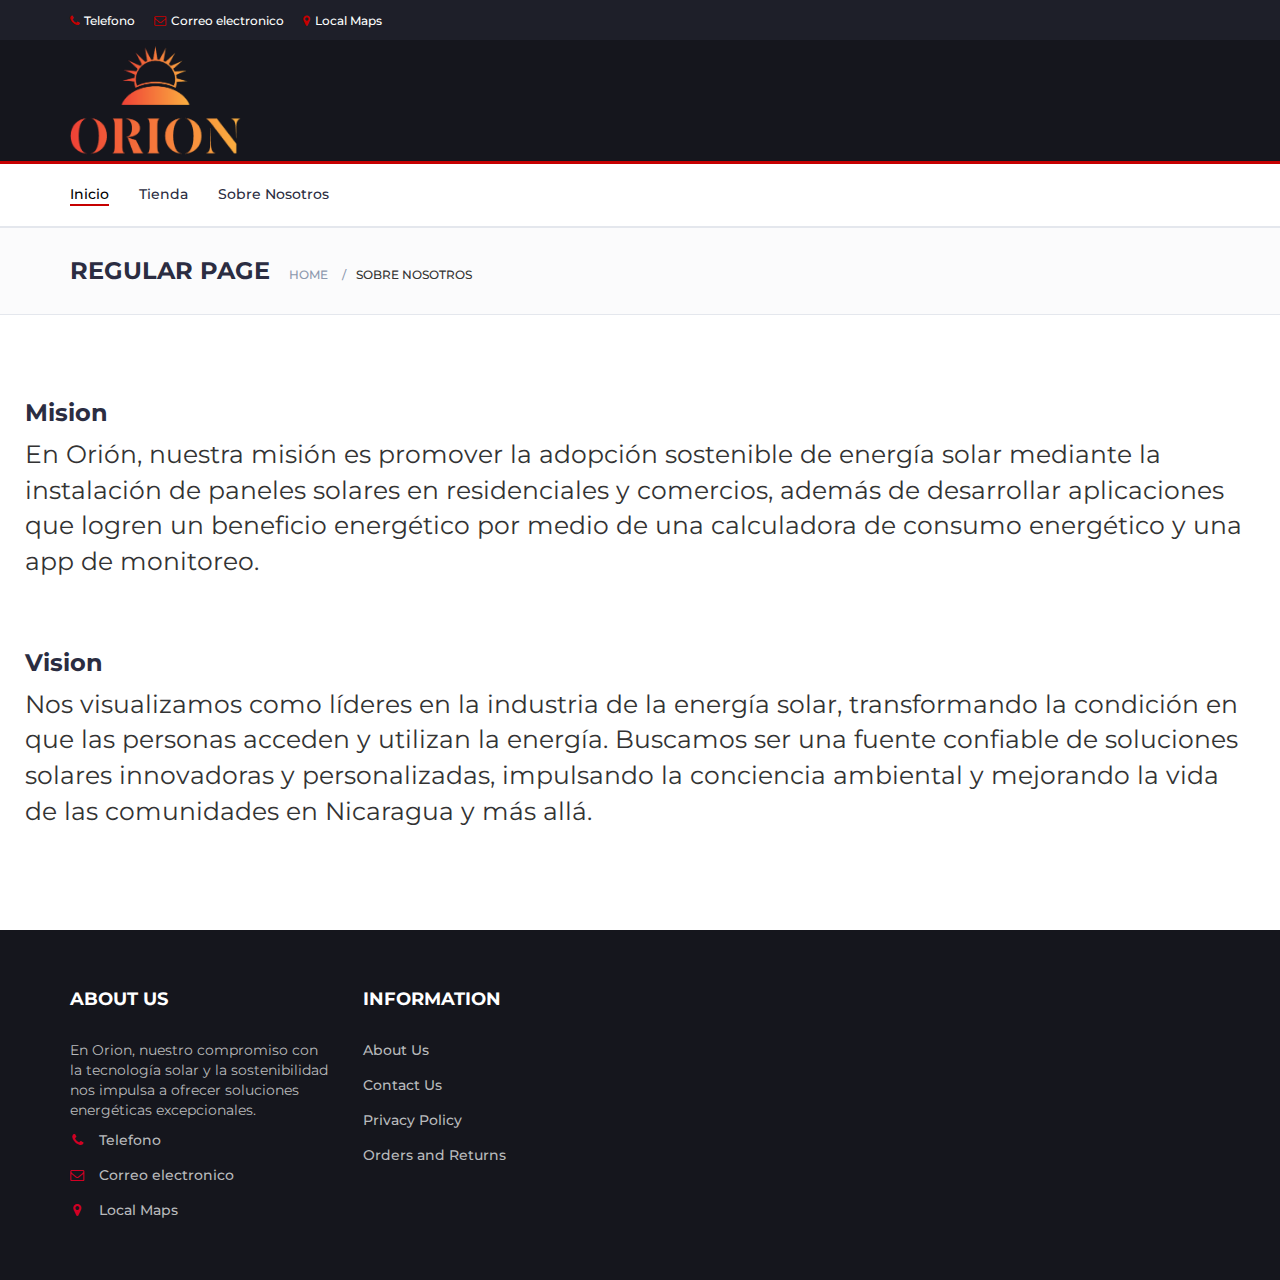
==== commit c4b81120: "act" ====
--- a/about us.html
+++ b/about us.html
@@ -100,7 +100,7 @@
 					<!-- NAV -->
 					<ul class="main-nav nav navbar-nav">
 						<li class="active"><a href="/index.html">Inicio</a></li>
-						<li><a href="/store.html">Tienda</a></li>
+						<li><a href="https://www.whatsapp.com/catalog/50578000739/?app_absent=0">Tienda</a></li>
 						<li><a href="/about us.html">Sobre Nosotros</a></li>
 					</ul>
 					<!-- /NAV -->
@@ -134,7 +134,18 @@
 		<!-- SECTION -->
 		<div class="section">
 			<!-- container -->
-			
+			<div class="container_about" >
+				<div class="title_about" style="margin: 25px; font-size: 25px;">
+					<h3>Mision</h3>
+					<p>En Orión, nuestra misión es promover la adopción sostenible de energía solar mediante la instalación de paneles solares en residenciales y comercios, además de desarrollar aplicaciones que logren un beneficio energético por medio de una calculadora de consumo energético y una app de monitoreo.
+					</p> <br>
+				</div>
+				<div class="title_about" style="margin: 25px; font-size: 25px;">
+					<h3>Vision</h3>
+					<p>Nos visualizamos como líderes en la industria de la energía solar, transformando la condición en que las personas acceden y utilizan la energía. Buscamos ser una fuente confiable de soluciones solares innovadoras y personalizadas, impulsando la conciencia ambiental y mejorando la vida de las comunidades en Nicaragua y más allá.
+					</p> <br>
+				</div>
+			</div>
 				<!-- row -->
 				<div class="row">
 				</div>
--- a/css/style.css
+++ b/css/style.css
@@ -711,13 +711,17 @@
     padding: 15px;
     color: #FFF;
   }
+  .img_app img{
+    margin: 10px;
+    width: 30%;
+  }
 }
 
 /*=========================================================
 	03.5 -> info app
 ===========================================================*/
 .container_info{
-  margin: 20rem;
+  margin: 10rem;
   display: flex;
   align-items: center;
 }
@@ -2164,6 +2168,32 @@
   margin: 15px 0px;
 }
 
+.container_info{
+  margin:10rem;
+  display: flex;
+}
+.img_app{
+  display: grid;
+}
+.img_app button{
+  background-color: #c60000;
+  border: none;
+  margin-top:25px;
+  font-size: 25px;
+  color: white;
+  border-radius: 25px;
+  padding: 15px;
+}
+
+.img_app button:hover{
+  background-color:white;
+  border: black solid 2px;
+  margin-top:25px;
+  font-size: 25px;
+  color: black;
+  border-radius: 25px;
+  padding: 15px;
+}
 /*=========================================================
 	13 -> RESPONSIVE
 ===========================================================*/
@@ -2195,6 +2225,34 @@
   #reviews {
     margin-top: 30px;
     margin-bottom: 30px;
+  }
+  .title_app h2{
+    font-size:4rem;
+  }
+  .title_app p{
+    font-size:2rem;
+  }
+  .img_app img{
+    width: 20rem;
+  }
+
+  .img_app button{
+    background-color: #c60000;
+    border: none;
+    margin-top:25px;
+    font-size: 15px;
+    color: white;
+    border-radius: 25px;
+    padding: 15px;
+  }
+  .img_app button:hover{
+    background-color:white;
+    border: black solid 2px;
+    margin-top:25px;
+    font-size: 25px;
+    color: black;
+    border-radius: 25px;
+    padding: 15px;
   }
 }
 
@@ -2206,6 +2264,26 @@
   .section-tab-nav li {
     margin-top: 10px;
   }
+  .img_app button:hover{
+    background-color:white;
+    border: black solid 2px;
+    margin-top:25px;
+    font-size: 25px;
+    color: black;
+    border-radius: 25px;
+    padding: 7px;
+  }
+
+  .container_info{
+    margin:5rem;
+    display: flex;
+  }
+  .img_app{
+    display: grid;
+  }
+  .img_app img{
+    width: 10rem;
+  }
 }
 
 @media only screen and (max-width: 480px) {
@@ -2220,4 +2298,20 @@
     float: none;
     margin-top: 10px;
   }
-}
+  .container_info{
+    margin:3rem;
+    display: flex;
+  }
+  .img_app{
+    display: grid;
+  }
+  .img_app button:hover{
+    background-color:white;
+    border: black solid 2px;
+    margin-top:25px;
+    font-size: 25px;
+    color: black;
+    border-radius: 25px;
+    padding:7px;
+  }
+}
